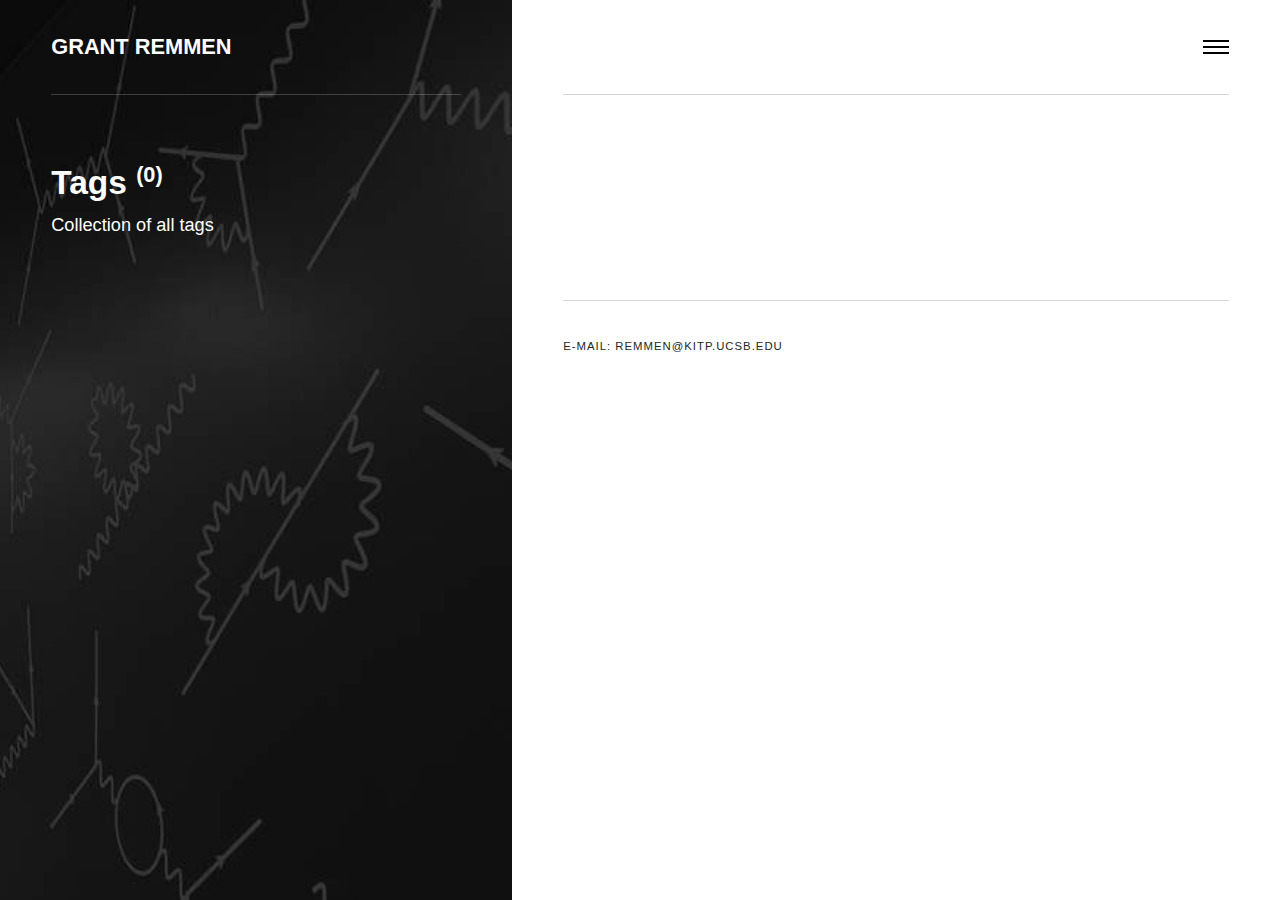
==== tags/index.html @ 5aca65d4 "Updated from Publii" ====
<!DOCTYPE html><html lang="en"><head><meta charset="utf-8"><meta http-equiv="X-UA-Compatible" content="IE=edge"><meta name="viewport" content="width=device-width,initial-scale=1"><title>All tags - Grant Remmen</title><meta name="robots" content="noindex, follow"><meta name="generator" content="Publii Open-Source CMS for Static Site"><meta property="og:title" content="Grant Remmen"><meta property="og:site_name" content="Grant Remmen"><meta property="og:description" content=""><meta property="og:url" content="https://grantremmen.github.io/tags/"><meta property="og:type" content="website"><style>:root{--body-font:-apple-system,BlinkMacSystemFont,"Segoe UI",Roboto,Oxygen,Ubuntu,Cantarell,"Fira Sans","Droid Sans","Helvetica Neue",Arial,sans-serif,"Apple Color Emoji","Segoe UI Emoji","Segoe UI Symbol";--heading-font:var(--body-font);--logo-font:var(--body-font);--menu-font:var(--body-font)}</style><link rel="stylesheet" href="https://grantremmen.github.io/assets/css/style.css?v=be000fe3514540e5e10b706588171d77"><script type="application/ld+json">{"@context":"http://schema.org","@type":"Organization","name":"Grant Remmen","url":"https://grantremmen.github.io/"}</script></head><body><div class="container js-container"><nav class="menu"><ul class="navbar__menu"><li><a href="https://grantremmen.github.io/research.html" target="_self">Research</a></li><li><a href="https://grantremmen.github.io/biography.html" target="_self">Biography</a></li><li><a href="https://grantremmen.github.io/curriculum-vitae.html" target="_self">Curriculum Vitae</a></li></ul></nav><div class="content"><header class="top"><div class="top__item"><a class="logo" href="https://grantremmen.github.io/">Grant Remmen</a></div><div class="top__item top__item--right"><button class="menu-toggle js-menu-toggle" aria-label="Menu" aria-expanded="false"><span class="menu-toggle-box"><span class="menu-toggle-inner">Menu</span></span></button></div></header><main class="main"><div class="main__left"><figure class="hero"><img src="https://grantremmen.github.io/media/website/21-alt_feynman_mural_in_downs-l_credit_takashige_ikawa_image.jpg" srcset="https://grantremmen.github.io/media/website/responsive/21-alt_feynman_mural_in_downs-l_credit_takashige_ikawa_image-xs.jpg 300w, https://grantremmen.github.io/media/website/responsive/21-alt_feynman_mural_in_downs-l_credit_takashige_ikawa_image-sm.jpg 480w, https://grantremmen.github.io/media/website/responsive/21-alt_feynman_mural_in_downs-l_credit_takashige_ikawa_image-md.jpg 768w, https://grantremmen.github.io/media/website/responsive/21-alt_feynman_mural_in_downs-l_credit_takashige_ikawa_image-lg.jpg 1024w, https://grantremmen.github.io/media/website/responsive/21-alt_feynman_mural_in_downs-l_credit_takashige_ikawa_image-xl.jpg 1280w, https://grantremmen.github.io/media/website/responsive/21-alt_feynman_mural_in_downs-l_credit_takashige_ikawa_image-2xl.jpg 1600w" sizes="(min-width: 61.3125em) 50vw, 100vw" loading="eager" width="1600" height="1272" alt=""></figure><header><h1>Tags <sup>(0)</sup></h1><p>Collection of all tags</p></header></div><div class="main__right tags"><div><ul class="feed tags__feed"></ul></div></div></main><footer class="footer"><div class="footer__copyright">e-mail: remmen@kitp.ucsb.edu</div></footer></div></div><script defer="defer" src="https://grantremmen.github.io/assets/js/scripts.min.js?v=babd20e2a0a25821e63a0529c9feaae0"></script><script>var images = document.querySelectorAll('img[loading]');

        for (var i = 0; i < images.length; i++) {
            if (images[i].complete) {
                images[i].classList.add('is-loaded');
            } else {
                images[i].addEventListener('load', function () {
                    this.classList.add('is-loaded');
                }, false);
            }
        }</script></body></html>
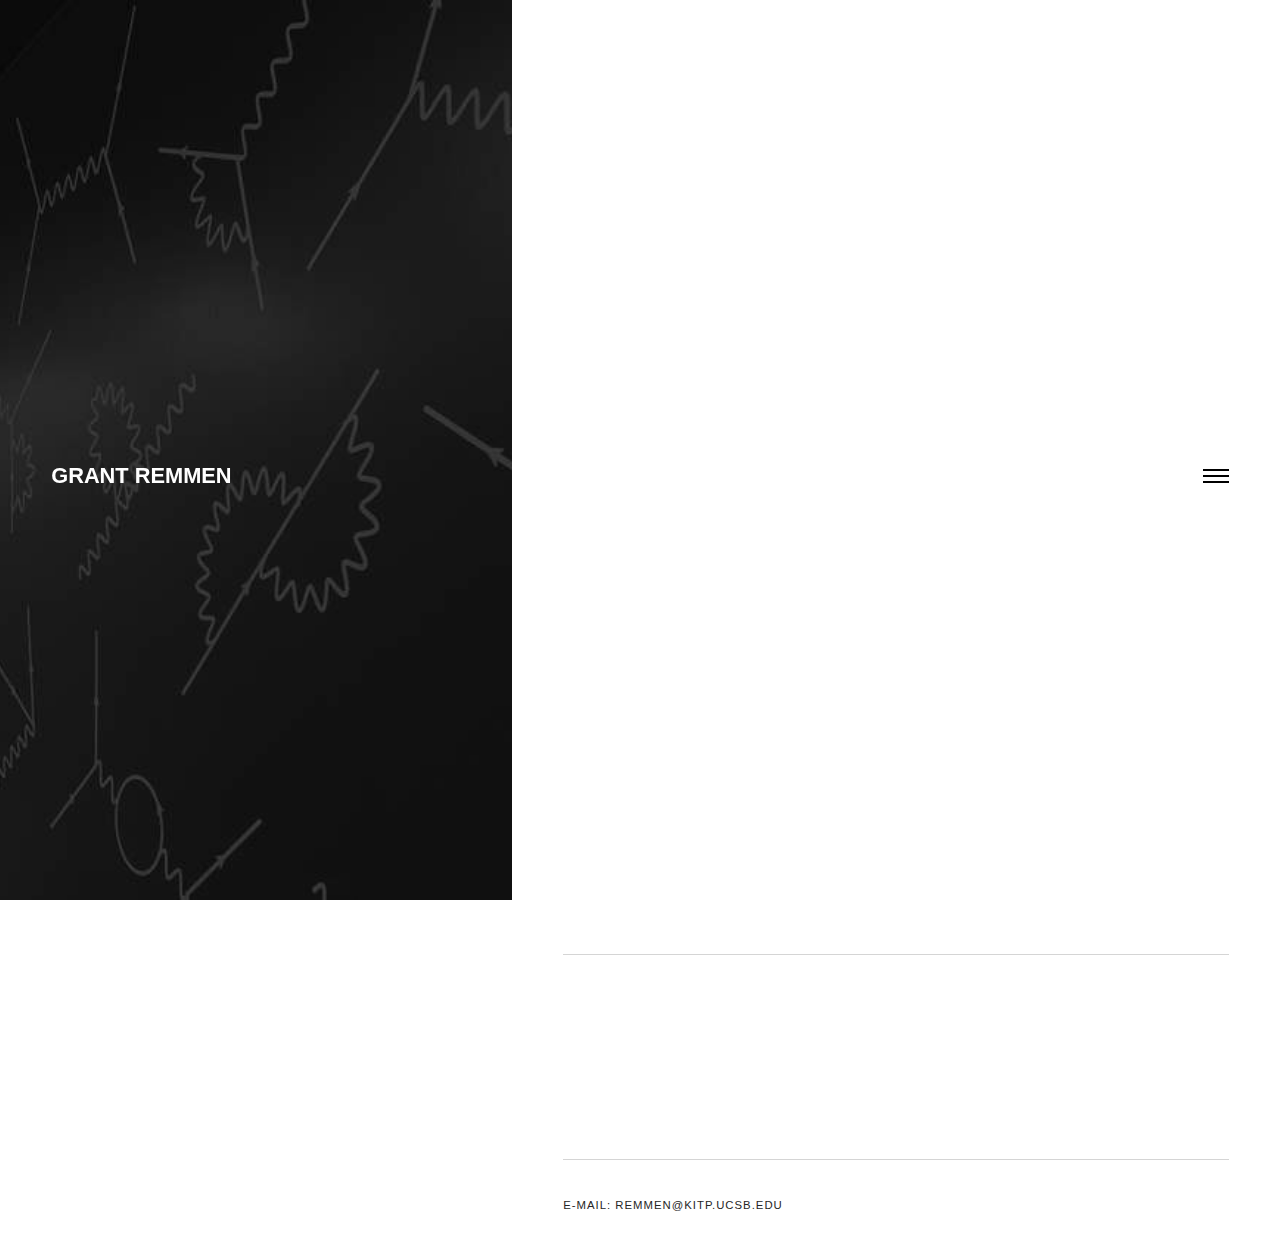
==== commit 68f46612: "Updated from Publii" ====
--- a/tags/index.html
+++ b/tags/index.html
@@ -1,4 +1,4 @@
-<!DOCTYPE html><html lang="en"><head><meta charset="utf-8"><meta http-equiv="X-UA-Compatible" content="IE=edge"><meta name="viewport" content="width=device-width,initial-scale=1"><title>All tags - Grant Remmen</title><meta name="robots" content="noindex, follow"><meta name="generator" content="Publii Open-Source CMS for Static Site"><meta property="og:title" content="Grant Remmen"><meta property="og:site_name" content="Grant Remmen"><meta property="og:description" content=""><meta property="og:url" content="https://grantremmen.github.io/tags/"><meta property="og:type" content="website"><style>:root{--body-font:-apple-system,BlinkMacSystemFont,"Segoe UI",Roboto,Oxygen,Ubuntu,Cantarell,"Fira Sans","Droid Sans","Helvetica Neue",Arial,sans-serif,"Apple Color Emoji","Segoe UI Emoji","Segoe UI Symbol";--heading-font:var(--body-font);--logo-font:var(--body-font);--menu-font:var(--body-font)}</style><link rel="stylesheet" href="https://grantremmen.github.io/assets/css/style.css?v=be000fe3514540e5e10b706588171d77"><script type="application/ld+json">{"@context":"http://schema.org","@type":"Organization","name":"Grant Remmen","url":"https://grantremmen.github.io/"}</script></head><body><div class="container js-container"><nav class="menu"><ul class="navbar__menu"><li><a href="https://grantremmen.github.io/research.html" target="_self">Research</a></li><li><a href="https://grantremmen.github.io/biography.html" target="_self">Biography</a></li><li><a href="https://grantremmen.github.io/curriculum-vitae.html" target="_self">Curriculum Vitae</a></li></ul></nav><div class="content"><header class="top"><div class="top__item"><a class="logo" href="https://grantremmen.github.io/">Grant Remmen</a></div><div class="top__item top__item--right"><button class="menu-toggle js-menu-toggle" aria-label="Menu" aria-expanded="false"><span class="menu-toggle-box"><span class="menu-toggle-inner">Menu</span></span></button></div></header><main class="main"><div class="main__left"><figure class="hero"><img src="https://grantremmen.github.io/media/website/21-alt_feynman_mural_in_downs-l_credit_takashige_ikawa_image.jpg" srcset="https://grantremmen.github.io/media/website/responsive/21-alt_feynman_mural_in_downs-l_credit_takashige_ikawa_image-xs.jpg 300w, https://grantremmen.github.io/media/website/responsive/21-alt_feynman_mural_in_downs-l_credit_takashige_ikawa_image-sm.jpg 480w, https://grantremmen.github.io/media/website/responsive/21-alt_feynman_mural_in_downs-l_credit_takashige_ikawa_image-md.jpg 768w, https://grantremmen.github.io/media/website/responsive/21-alt_feynman_mural_in_downs-l_credit_takashige_ikawa_image-lg.jpg 1024w, https://grantremmen.github.io/media/website/responsive/21-alt_feynman_mural_in_downs-l_credit_takashige_ikawa_image-xl.jpg 1280w, https://grantremmen.github.io/media/website/responsive/21-alt_feynman_mural_in_downs-l_credit_takashige_ikawa_image-2xl.jpg 1600w" sizes="(min-width: 61.3125em) 50vw, 100vw" loading="eager" width="1600" height="1272" alt=""></figure><header><h1>Tags <sup>(0)</sup></h1><p>Collection of all tags</p></header></div><div class="main__right tags"><div><ul class="feed tags__feed"></ul></div></div></main><footer class="footer"><div class="footer__copyright">e-mail: remmen@kitp.ucsb.edu</div></footer></div></div><script defer="defer" src="https://grantremmen.github.io/assets/js/scripts.min.js?v=babd20e2a0a25821e63a0529c9feaae0"></script><script>var images = document.querySelectorAll('img[loading]');
+<!DOCTYPE html><html lang="en"><head><meta charset="utf-8"><meta http-equiv="X-UA-Compatible" content="IE=edge"><meta name="viewport" content="width=device-width,initial-scale=1"><title>All tags - Grant Remmen</title><meta name="robots" content="noindex, follow"><meta name="generator" content="Publii Open-Source CMS for Static Site"><meta property="og:title" content="Grant Remmen"><meta property="og:site_name" content="Grant Remmen"><meta property="og:description" content=""><meta property="og:url" content="https://grantremmen.github.io/tags/"><meta property="og:type" content="website"><style>:root{--body-font:-apple-system,BlinkMacSystemFont,"Segoe UI",Roboto,Oxygen,Ubuntu,Cantarell,"Fira Sans","Droid Sans","Helvetica Neue",Arial,sans-serif,"Apple Color Emoji","Segoe UI Emoji","Segoe UI Symbol";--heading-font:var(--body-font);--logo-font:var(--body-font);--menu-font:var(--body-font)}</style><link rel="stylesheet" href="https://grantremmen.github.io/assets/css/style.css?v=f69fb424a4c1cd8e2ee9d5cd766cfa9a"><script type="application/ld+json">{"@context":"http://schema.org","@type":"Organization","name":"Grant Remmen","url":"https://grantremmen.github.io/"}</script></head><body><div class="container js-container"><nav class="menu"><ul class="navbar__menu"><li><a href="https://grantremmen.github.io/research.html" target="_self">Research</a></li><li><a href="https://grantremmen.github.io/biography.html" target="_self">Biography</a></li><li><a href="https://grantremmen.github.io/curriculum-vitae.html" target="_self">Curriculum Vitae</a></li></ul></nav><div class="content"><header class="top"><div class="top__item"><a class="logo" href="https://grantremmen.github.io/">Grant Remmen</a></div><div class="top__item top__item--right"><button class="menu-toggle js-menu-toggle" aria-label="Menu" aria-expanded="false"><span class="menu-toggle-box"><span class="menu-toggle-inner">Menu</span></span></button></div></header><main class="main"><div class="main__left"><figure class="hero"><img src="https://grantremmen.github.io/media/website/21-alt_feynman_mural_in_downs-l_credit_takashige_ikawa_image.jpg" srcset="https://grantremmen.github.io/media/website/responsive/21-alt_feynman_mural_in_downs-l_credit_takashige_ikawa_image-xs.jpg 300w, https://grantremmen.github.io/media/website/responsive/21-alt_feynman_mural_in_downs-l_credit_takashige_ikawa_image-sm.jpg 480w, https://grantremmen.github.io/media/website/responsive/21-alt_feynman_mural_in_downs-l_credit_takashige_ikawa_image-md.jpg 768w, https://grantremmen.github.io/media/website/responsive/21-alt_feynman_mural_in_downs-l_credit_takashige_ikawa_image-lg.jpg 1024w, https://grantremmen.github.io/media/website/responsive/21-alt_feynman_mural_in_downs-l_credit_takashige_ikawa_image-xl.jpg 1280w, https://grantremmen.github.io/media/website/responsive/21-alt_feynman_mural_in_downs-l_credit_takashige_ikawa_image-2xl.jpg 1600w" sizes="(min-width: 61.3125em) 50vw, 100vw" loading="eager" width="1600" height="1272" alt=""></figure><header><h1>Tags <sup>(0)</sup></h1><p>Collection of all tags</p></header></div><div class="main__right tags"><div><ul class="feed tags__feed"></ul></div></div></main><footer class="footer"><div class="footer__copyright">e-mail: remmen@kitp.ucsb.edu</div></footer></div></div><script defer="defer" src="https://grantremmen.github.io/assets/js/scripts.min.js?v=babd20e2a0a25821e63a0529c9feaae0"></script><script>var images = document.querySelectorAll('img[loading]');
 
         for (var i = 0; i < images.length; i++) {
             if (images[i].complete) {
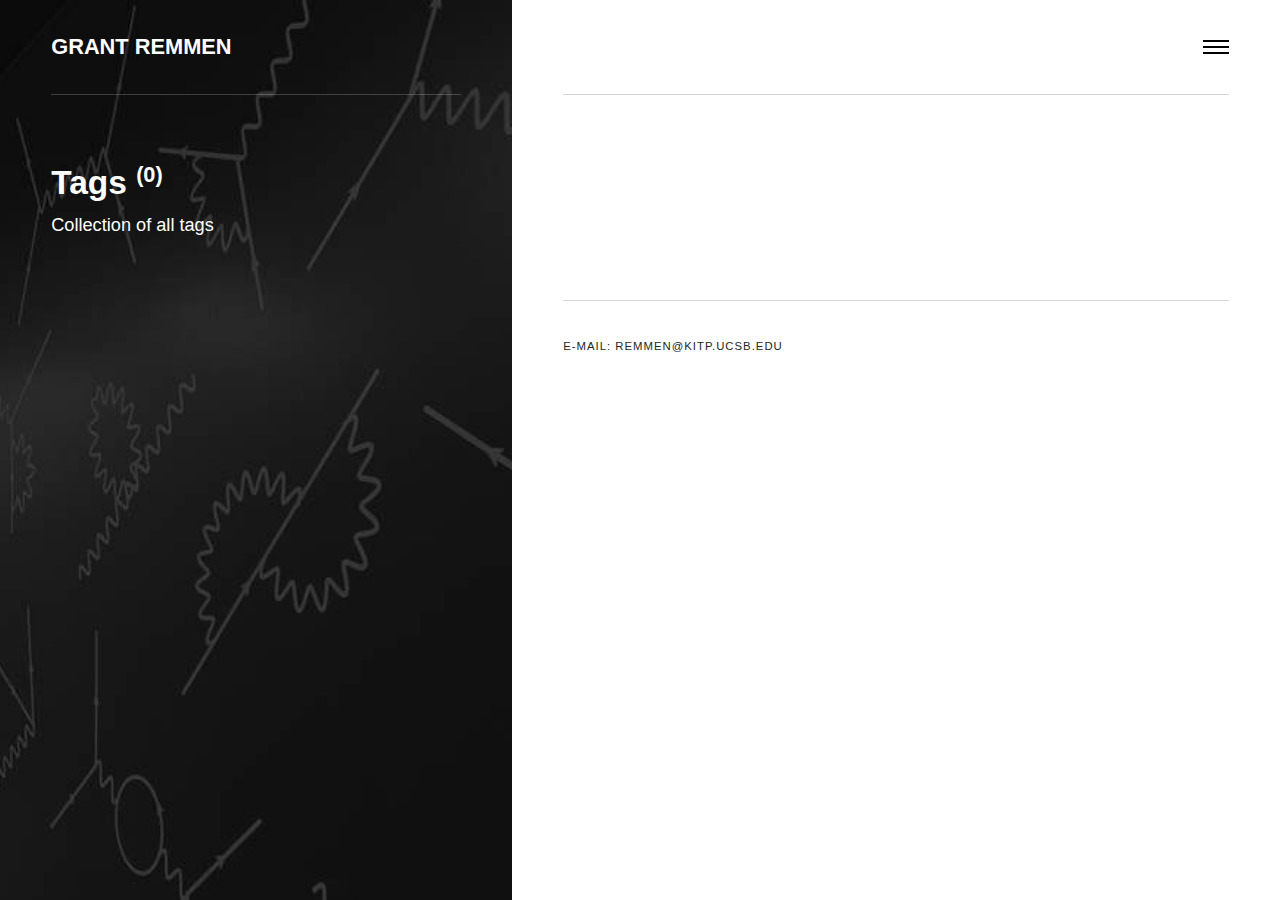
==== commit 6e683178: "Updated from Publii" ====
--- a/tags/index.html
+++ b/tags/index.html
@@ -1,4 +1,4 @@
-<!DOCTYPE html><html lang="en"><head><meta charset="utf-8"><meta http-equiv="X-UA-Compatible" content="IE=edge"><meta name="viewport" content="width=device-width,initial-scale=1"><title>All tags - Grant Remmen</title><meta name="robots" content="noindex, follow"><meta name="generator" content="Publii Open-Source CMS for Static Site"><meta property="og:title" content="Grant Remmen"><meta property="og:site_name" content="Grant Remmen"><meta property="og:description" content=""><meta property="og:url" content="https://grantremmen.github.io/tags/"><meta property="og:type" content="website"><style>:root{--body-font:-apple-system,BlinkMacSystemFont,"Segoe UI",Roboto,Oxygen,Ubuntu,Cantarell,"Fira Sans","Droid Sans","Helvetica Neue",Arial,sans-serif,"Apple Color Emoji","Segoe UI Emoji","Segoe UI Symbol";--heading-font:var(--body-font);--logo-font:var(--body-font);--menu-font:var(--body-font)}</style><link rel="stylesheet" href="https://grantremmen.github.io/assets/css/style.css?v=f69fb424a4c1cd8e2ee9d5cd766cfa9a"><script type="application/ld+json">{"@context":"http://schema.org","@type":"Organization","name":"Grant Remmen","url":"https://grantremmen.github.io/"}</script></head><body><div class="container js-container"><nav class="menu"><ul class="navbar__menu"><li><a href="https://grantremmen.github.io/research.html" target="_self">Research</a></li><li><a href="https://grantremmen.github.io/biography.html" target="_self">Biography</a></li><li><a href="https://grantremmen.github.io/curriculum-vitae.html" target="_self">Curriculum Vitae</a></li></ul></nav><div class="content"><header class="top"><div class="top__item"><a class="logo" href="https://grantremmen.github.io/">Grant Remmen</a></div><div class="top__item top__item--right"><button class="menu-toggle js-menu-toggle" aria-label="Menu" aria-expanded="false"><span class="menu-toggle-box"><span class="menu-toggle-inner">Menu</span></span></button></div></header><main class="main"><div class="main__left"><figure class="hero"><img src="https://grantremmen.github.io/media/website/21-alt_feynman_mural_in_downs-l_credit_takashige_ikawa_image.jpg" srcset="https://grantremmen.github.io/media/website/responsive/21-alt_feynman_mural_in_downs-l_credit_takashige_ikawa_image-xs.jpg 300w, https://grantremmen.github.io/media/website/responsive/21-alt_feynman_mural_in_downs-l_credit_takashige_ikawa_image-sm.jpg 480w, https://grantremmen.github.io/media/website/responsive/21-alt_feynman_mural_in_downs-l_credit_takashige_ikawa_image-md.jpg 768w, https://grantremmen.github.io/media/website/responsive/21-alt_feynman_mural_in_downs-l_credit_takashige_ikawa_image-lg.jpg 1024w, https://grantremmen.github.io/media/website/responsive/21-alt_feynman_mural_in_downs-l_credit_takashige_ikawa_image-xl.jpg 1280w, https://grantremmen.github.io/media/website/responsive/21-alt_feynman_mural_in_downs-l_credit_takashige_ikawa_image-2xl.jpg 1600w" sizes="(min-width: 61.3125em) 50vw, 100vw" loading="eager" width="1600" height="1272" alt=""></figure><header><h1>Tags <sup>(0)</sup></h1><p>Collection of all tags</p></header></div><div class="main__right tags"><div><ul class="feed tags__feed"></ul></div></div></main><footer class="footer"><div class="footer__copyright">e-mail: remmen@kitp.ucsb.edu</div></footer></div></div><script defer="defer" src="https://grantremmen.github.io/assets/js/scripts.min.js?v=babd20e2a0a25821e63a0529c9feaae0"></script><script>var images = document.querySelectorAll('img[loading]');
+<!DOCTYPE html><html lang="en"><head><meta charset="utf-8"><meta http-equiv="X-UA-Compatible" content="IE=edge"><meta name="viewport" content="width=device-width,initial-scale=1"><title>All tags - Grant Remmen</title><meta name="robots" content="noindex, follow"><meta name="generator" content="Publii Open-Source CMS for Static Site"><meta property="og:title" content="Grant Remmen"><meta property="og:site_name" content="Grant Remmen"><meta property="og:description" content=""><meta property="og:url" content="https://grantremmen.github.io/tags/"><meta property="og:type" content="website"><style>:root{--body-font:-apple-system,BlinkMacSystemFont,"Segoe UI",Roboto,Oxygen,Ubuntu,Cantarell,"Fira Sans","Droid Sans","Helvetica Neue",Arial,sans-serif,"Apple Color Emoji","Segoe UI Emoji","Segoe UI Symbol";--heading-font:var(--body-font);--logo-font:var(--body-font);--menu-font:var(--body-font)}</style><link rel="stylesheet" href="https://grantremmen.github.io/assets/css/style.css?v=be000fe3514540e5e10b706588171d77"><script type="application/ld+json">{"@context":"http://schema.org","@type":"Organization","name":"Grant Remmen","url":"https://grantremmen.github.io/"}</script></head><body><div class="container js-container"><nav class="menu"><ul class="navbar__menu"><li><a href="https://grantremmen.github.io/research.html" target="_self">Research</a></li><li><a href="https://grantremmen.github.io/biography.html" target="_self">Biography</a></li><li><a href="https://grantremmen.github.io/curriculum-vitae.html" target="_self">Curriculum Vitae</a></li></ul></nav><div class="content"><header class="top"><div class="top__item"><a class="logo" href="https://grantremmen.github.io/">Grant Remmen</a></div><div class="top__item top__item--right"><button class="menu-toggle js-menu-toggle" aria-label="Menu" aria-expanded="false"><span class="menu-toggle-box"><span class="menu-toggle-inner">Menu</span></span></button></div></header><main class="main"><div class="main__left"><figure class="hero"><img src="https://grantremmen.github.io/media/website/21-alt_feynman_mural_in_downs-l_credit_takashige_ikawa_image.jpg" srcset="https://grantremmen.github.io/media/website/responsive/21-alt_feynman_mural_in_downs-l_credit_takashige_ikawa_image-xs.jpg 300w, https://grantremmen.github.io/media/website/responsive/21-alt_feynman_mural_in_downs-l_credit_takashige_ikawa_image-sm.jpg 480w, https://grantremmen.github.io/media/website/responsive/21-alt_feynman_mural_in_downs-l_credit_takashige_ikawa_image-md.jpg 768w, https://grantremmen.github.io/media/website/responsive/21-alt_feynman_mural_in_downs-l_credit_takashige_ikawa_image-lg.jpg 1024w, https://grantremmen.github.io/media/website/responsive/21-alt_feynman_mural_in_downs-l_credit_takashige_ikawa_image-xl.jpg 1280w, https://grantremmen.github.io/media/website/responsive/21-alt_feynman_mural_in_downs-l_credit_takashige_ikawa_image-2xl.jpg 1600w" sizes="(min-width: 61.3125em) 50vw, 100vw" loading="eager" width="1600" height="1272" alt=""></figure><header><h1>Tags <sup>(0)</sup></h1><p>Collection of all tags</p></header></div><div class="main__right tags"><div><ul class="feed tags__feed"></ul></div></div></main><footer class="footer"><div class="footer__copyright">e-mail: remmen@kitp.ucsb.edu</div></footer></div></div><script defer="defer" src="https://grantremmen.github.io/assets/js/scripts.min.js?v=babd20e2a0a25821e63a0529c9feaae0"></script><script>var images = document.querySelectorAll('img[loading]');
 
         for (var i = 0; i < images.length; i++) {
             if (images[i].complete) {
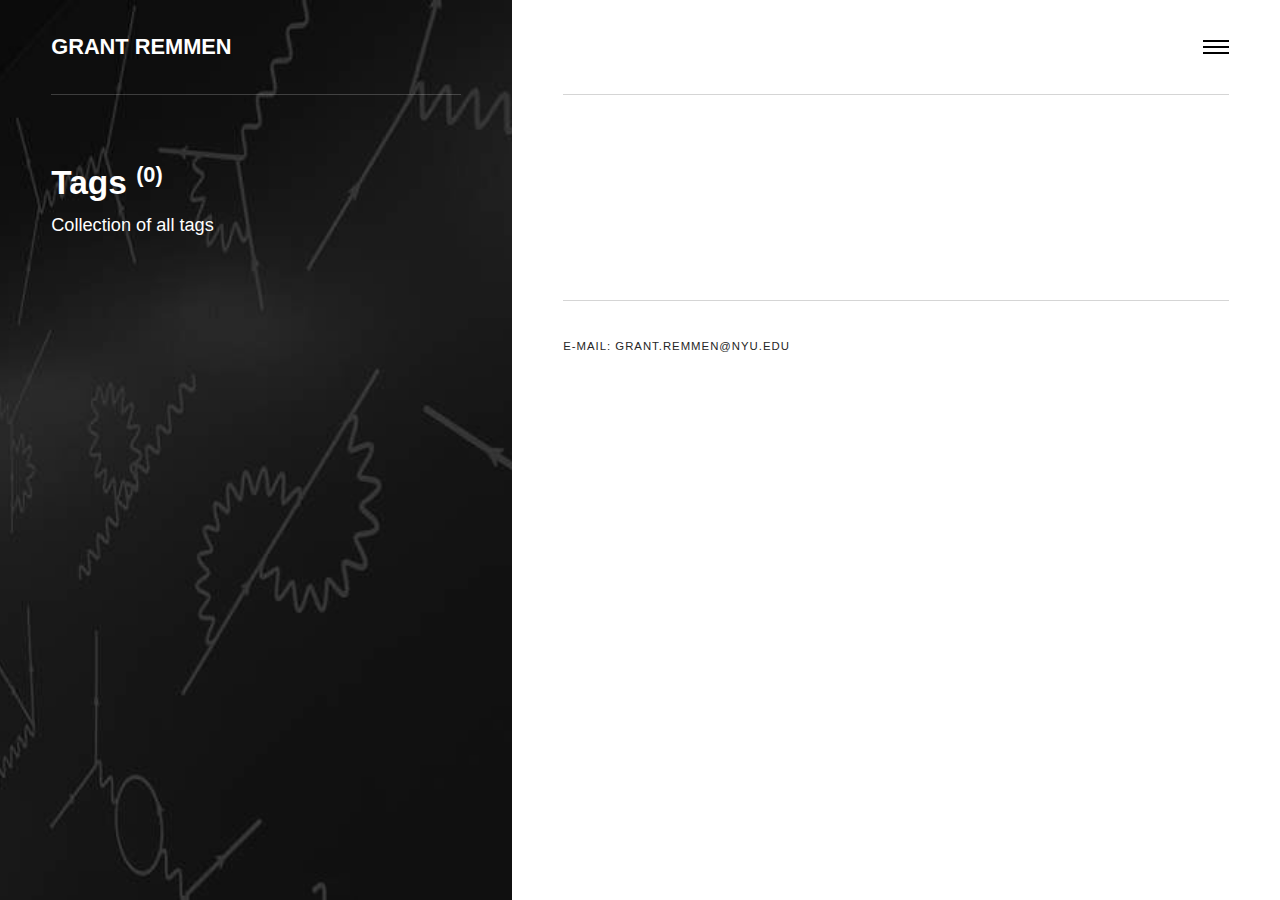
==== commit 622e3085: "Updated from Publii" ====
--- a/tags/index.html
+++ b/tags/index.html
@@ -1,4 +1,4 @@
-<!DOCTYPE html><html lang="en"><head><meta charset="utf-8"><meta http-equiv="X-UA-Compatible" content="IE=edge"><meta name="viewport" content="width=device-width,initial-scale=1"><title>All tags - Grant Remmen</title><meta name="robots" content="noindex, follow"><meta name="generator" content="Publii Open-Source CMS for Static Site"><meta property="og:title" content="Grant Remmen"><meta property="og:site_name" content="Grant Remmen"><meta property="og:description" content=""><meta property="og:url" content="https://grantremmen.github.io/tags/"><meta property="og:type" content="website"><style>:root{--body-font:-apple-system,BlinkMacSystemFont,"Segoe UI",Roboto,Oxygen,Ubuntu,Cantarell,"Fira Sans","Droid Sans","Helvetica Neue",Arial,sans-serif,"Apple Color Emoji","Segoe UI Emoji","Segoe UI Symbol";--heading-font:var(--body-font);--logo-font:var(--body-font);--menu-font:var(--body-font)}</style><link rel="stylesheet" href="https://grantremmen.github.io/assets/css/style.css?v=be000fe3514540e5e10b706588171d77"><script type="application/ld+json">{"@context":"http://schema.org","@type":"Organization","name":"Grant Remmen","url":"https://grantremmen.github.io/"}</script></head><body><div class="container js-container"><nav class="menu"><ul class="navbar__menu"><li><a href="https://grantremmen.github.io/research.html" target="_self">Research</a></li><li><a href="https://grantremmen.github.io/biography.html" target="_self">Biography</a></li><li><a href="https://grantremmen.github.io/curriculum-vitae.html" target="_self">Curriculum Vitae</a></li></ul></nav><div class="content"><header class="top"><div class="top__item"><a class="logo" href="https://grantremmen.github.io/">Grant Remmen</a></div><div class="top__item top__item--right"><button class="menu-toggle js-menu-toggle" aria-label="Menu" aria-expanded="false"><span class="menu-toggle-box"><span class="menu-toggle-inner">Menu</span></span></button></div></header><main class="main"><div class="main__left"><figure class="hero"><img src="https://grantremmen.github.io/media/website/21-alt_feynman_mural_in_downs-l_credit_takashige_ikawa_image.jpg" srcset="https://grantremmen.github.io/media/website/responsive/21-alt_feynman_mural_in_downs-l_credit_takashige_ikawa_image-xs.jpg 300w, https://grantremmen.github.io/media/website/responsive/21-alt_feynman_mural_in_downs-l_credit_takashige_ikawa_image-sm.jpg 480w, https://grantremmen.github.io/media/website/responsive/21-alt_feynman_mural_in_downs-l_credit_takashige_ikawa_image-md.jpg 768w, https://grantremmen.github.io/media/website/responsive/21-alt_feynman_mural_in_downs-l_credit_takashige_ikawa_image-lg.jpg 1024w, https://grantremmen.github.io/media/website/responsive/21-alt_feynman_mural_in_downs-l_credit_takashige_ikawa_image-xl.jpg 1280w, https://grantremmen.github.io/media/website/responsive/21-alt_feynman_mural_in_downs-l_credit_takashige_ikawa_image-2xl.jpg 1600w" sizes="(min-width: 61.3125em) 50vw, 100vw" loading="eager" width="1600" height="1272" alt=""></figure><header><h1>Tags <sup>(0)</sup></h1><p>Collection of all tags</p></header></div><div class="main__right tags"><div><ul class="feed tags__feed"></ul></div></div></main><footer class="footer"><div class="footer__copyright">e-mail: remmen@kitp.ucsb.edu</div></footer></div></div><script defer="defer" src="https://grantremmen.github.io/assets/js/scripts.min.js?v=babd20e2a0a25821e63a0529c9feaae0"></script><script>var images = document.querySelectorAll('img[loading]');
+<!DOCTYPE html><html lang="en"><head><meta charset="utf-8"><meta http-equiv="X-UA-Compatible" content="IE=edge"><meta name="viewport" content="width=device-width,initial-scale=1"><title>All tags - Grant Remmen</title><meta name="robots" content="noindex, follow"><meta name="generator" content="Publii Open-Source CMS for Static Site"><meta property="og:title" content="Grant Remmen"><meta property="og:site_name" content="Grant Remmen"><meta property="og:description" content=""><meta property="og:url" content="https://grantremmen.github.io/tags/"><meta property="og:type" content="website"><style>:root{--body-font:-apple-system,BlinkMacSystemFont,"Segoe UI",Roboto,Oxygen,Ubuntu,Cantarell,"Fira Sans","Droid Sans","Helvetica Neue",Arial,sans-serif,"Apple Color Emoji","Segoe UI Emoji","Segoe UI Symbol";--heading-font:var(--body-font);--logo-font:var(--body-font);--menu-font:var(--body-font)}</style><link rel="stylesheet" href="https://grantremmen.github.io/assets/css/style.css?v=be000fe3514540e5e10b706588171d77"><script type="application/ld+json">{"@context":"http://schema.org","@type":"Organization","name":"Grant Remmen","url":"https://grantremmen.github.io/"}</script></head><body><div class="container js-container"><nav class="menu"><ul class="navbar__menu"><li><a href="https://grantremmen.github.io/research.html" target="_self">Research</a></li><li><a href="https://grantremmen.github.io/biography.html" target="_self">Biography</a></li><li><a href="https://grantremmen.github.io/curriculum-vitae.html" target="_self">Curriculum Vitae</a></li></ul></nav><div class="content"><header class="top"><div class="top__item"><a class="logo" href="https://grantremmen.github.io/">Grant Remmen</a></div><div class="top__item top__item--right"><button class="menu-toggle js-menu-toggle" aria-label="Menu" aria-expanded="false"><span class="menu-toggle-box"><span class="menu-toggle-inner">Menu</span></span></button></div></header><main class="main"><div class="main__left"><figure class="hero"><img src="https://grantremmen.github.io/media/website/21-alt_feynman_mural_in_downs-l_credit_takashige_ikawa_image.jpg" srcset="https://grantremmen.github.io/media/website/responsive/21-alt_feynman_mural_in_downs-l_credit_takashige_ikawa_image-xs.jpg 300w, https://grantremmen.github.io/media/website/responsive/21-alt_feynman_mural_in_downs-l_credit_takashige_ikawa_image-sm.jpg 480w, https://grantremmen.github.io/media/website/responsive/21-alt_feynman_mural_in_downs-l_credit_takashige_ikawa_image-md.jpg 768w, https://grantremmen.github.io/media/website/responsive/21-alt_feynman_mural_in_downs-l_credit_takashige_ikawa_image-lg.jpg 1024w, https://grantremmen.github.io/media/website/responsive/21-alt_feynman_mural_in_downs-l_credit_takashige_ikawa_image-xl.jpg 1280w, https://grantremmen.github.io/media/website/responsive/21-alt_feynman_mural_in_downs-l_credit_takashige_ikawa_image-2xl.jpg 1600w" sizes="(min-width: 61.3125em) 50vw, 100vw" loading="eager" width="1600" height="1272" alt=""></figure><header><h1>Tags <sup>(0)</sup></h1><p>Collection of all tags</p></header></div><div class="main__right tags"><div><ul class="feed tags__feed"></ul></div></div></main><footer class="footer"><div class="footer__copyright">e-mail: grant.remmen@nyu.edu</div></footer></div></div><script defer="defer" src="https://grantremmen.github.io/assets/js/scripts.min.js?v=babd20e2a0a25821e63a0529c9feaae0"></script><script>var images = document.querySelectorAll('img[loading]');
 
         for (var i = 0; i < images.length; i++) {
             if (images[i].complete) {
